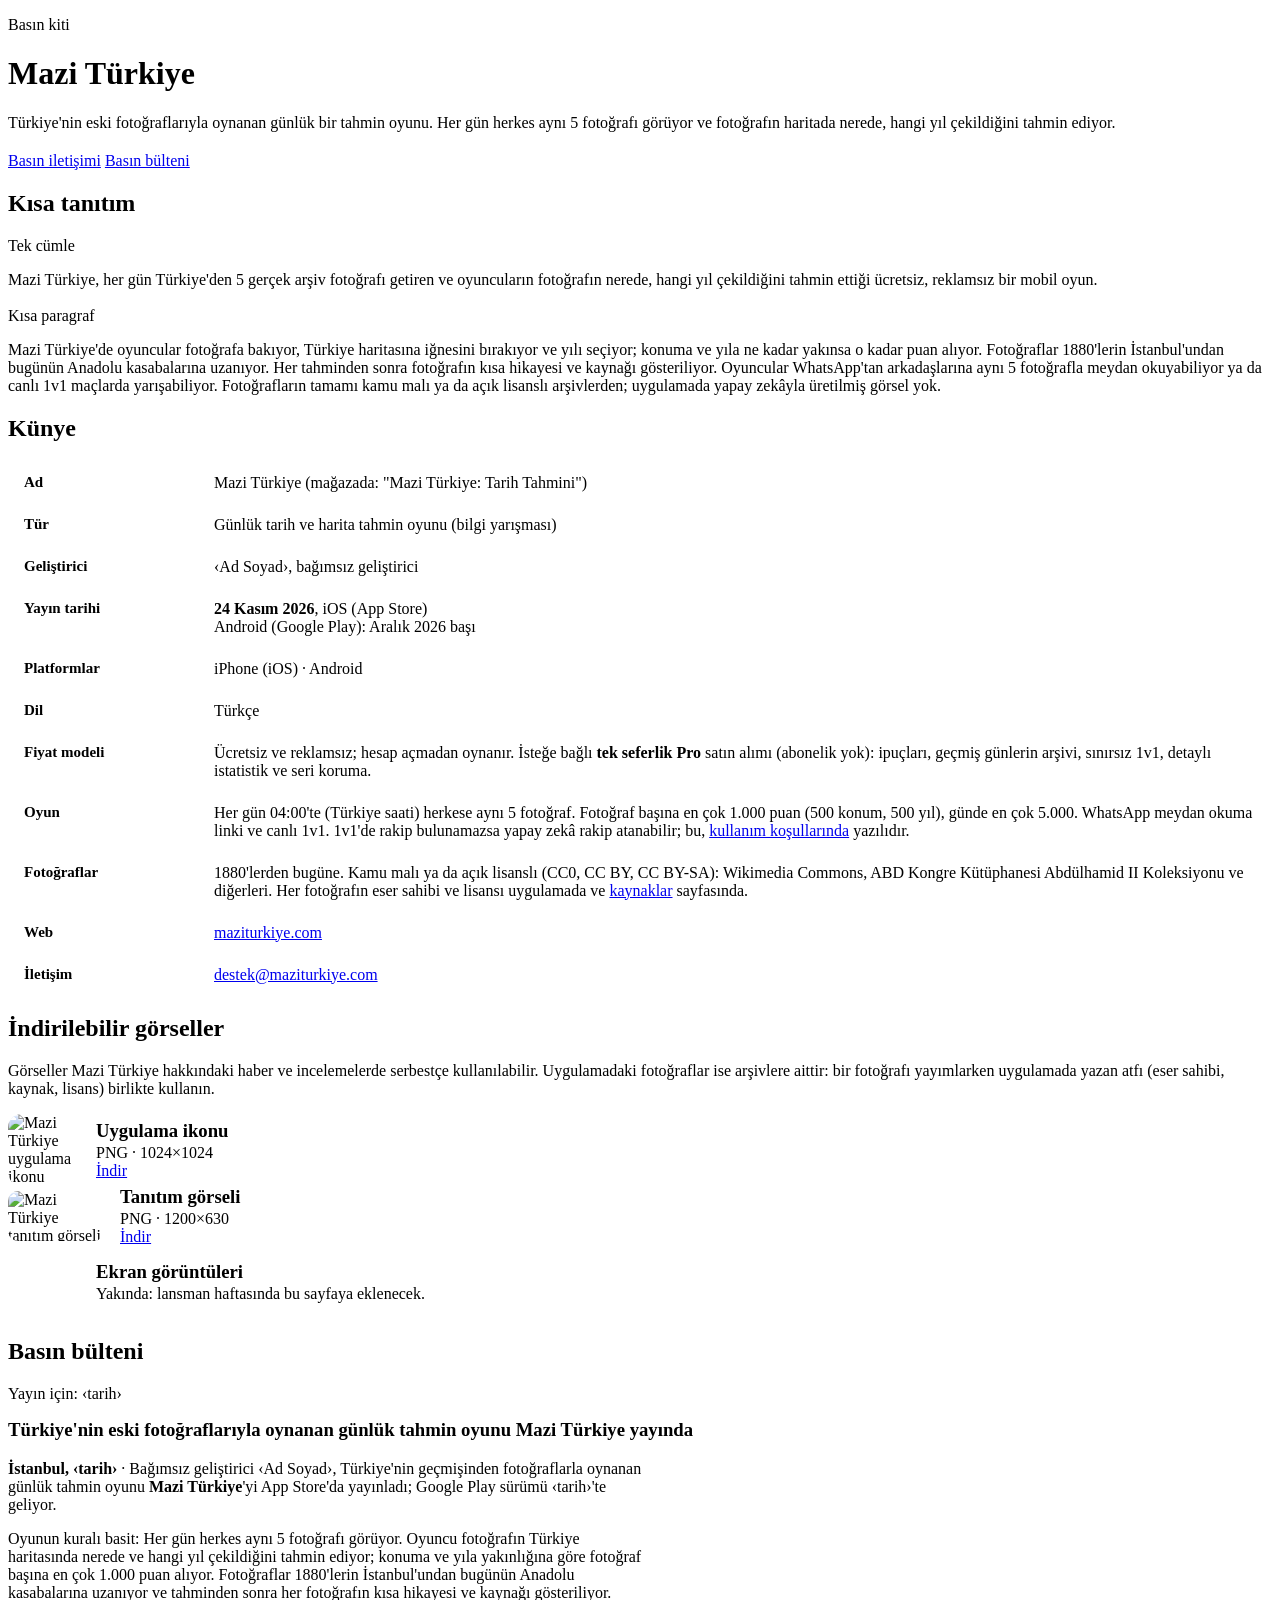
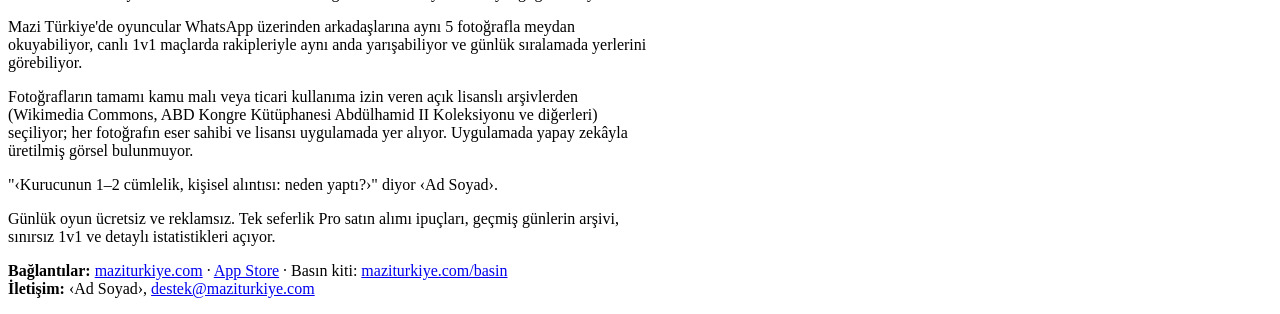
==== basin/index.html @ ca7c2980 "Meydan okuma linkleri: 404 yönlendirmesi" ====
<!doctype html><html lang="tr"><head><meta charset="utf-8"><meta name="viewport" content="width=device-width,initial-scale=1"><link rel="icon" href="/maziturkiye/assets/favicon.png"><link rel="apple-touch-icon" href="/maziturkiye/assets/apple-touch-icon.png"><link rel="preconnect" href="https://fonts.googleapis.com"><link rel="stylesheet" href="https://fonts.googleapis.com/css2?family=Fraunces:opsz,wght@9..144,700;9..144,900&family=Inter:wght@400;600&display=swap"><link rel="stylesheet" href="/maziturkiye/assets/site.css"><script src="/maziturkiye/assets/partials.js" defer></script><title>Basın kiti · Mazi Türkiye</title>
<meta name="description" content="Mazi Türkiye basın kiti: kısa tanıtım, künye, indirilebilir görseller ve basın bülteni.">
<meta property="og:title" content="Basın kiti · Mazi Türkiye"><meta property="og:description" content="Türkiye'nin eski fotoğraflarıyla oynanan günlük tahmin oyunu. Künye, görseller ve basın bülteni."><meta property="og:image" content="https://maziturkiye.com/assets/og.png"><meta property="og:image:width" content="1200"><meta property="og:image:height" content="630"><meta name="twitter:card" content="summary_large_image">
<style>
.kit dl{display:grid;grid-template-columns:minmax(120px,190px) 1fr;gap:0;margin:0;border:1px solid var(--line);border-radius:16px;overflow:hidden;background:var(--surface)}
.kit dt,.kit dd{margin:0;padding:12px 16px;border-top:1px solid var(--line)}
.kit dt{font-weight:600;color:var(--muted);font-size:15px}
.kit dl>:nth-child(-n+2){border-top:0}
.kit .asset{display:flex;gap:16px;align-items:center}
.kit .asset img{width:72px;height:72px;object-fit:cover;border-radius:14px;border:1px solid var(--line);flex:none}
.kit .asset img.wide{width:96px;height:50px;border-radius:10px}
.kit .asset .ph{width:72px;height:72px;border-radius:14px;border:1px dashed var(--line);flex:none}
.kit .asset h3{margin:0 0 2px}
.kit .asset p{margin:0}
.kit blockquote{margin:0;padding:0}
.kit .release p{max-width:40em}
@media (max-width:560px){.kit dl{grid-template-columns:1fr}.kit dd{border-top:0;padding-top:0}}
</style>
</head><body>
<div data-header></div>
<main class="wrap kit">
<p class="label">Basın kiti</p>
<h1>Mazi Türkiye</h1>
<p class="lead">Türkiye'nin eski fotoğraflarıyla oynanan günlük bir tahmin oyunu. Her gün herkes aynı 5 fotoğrafı görüyor ve fotoğrafın haritada nerede, hangi yıl çekildiğini tahmin ediyor.</p>
<div class="row" style="margin:20px 0 8px">
  <a class="btn" href="mailto:destek@maziturkiye.com?subject=Bas%C4%B1n%3A%20Mazi%20T%C3%BCrkiye">Basın iletişimi</a>
  <a class="btn secondary" href="#bulten">Basın bülteni</a>
</div>

<h2>Kısa tanıtım</h2>
<div class="card">
  <p class="label">Tek cümle</p>
  <p>Mazi Türkiye, her gün Türkiye'den 5 gerçek arşiv fotoğrafı getiren ve oyuncuların fotoğrafın nerede, hangi yıl çekildiğini tahmin ettiği ücretsiz, reklamsız bir mobil oyun.</p>
  <p class="label" style="margin-top:18px">Kısa paragraf</p>
  <p>Mazi Türkiye'de oyuncular fotoğrafa bakıyor, Türkiye haritasına iğnesini bırakıyor ve yılı seçiyor; konuma ve yıla ne kadar yakınsa o kadar puan alıyor. Fotoğraflar 1880'lerin İstanbul'undan bugünün Anadolu kasabalarına uzanıyor. Her tahminden sonra fotoğrafın kısa hikayesi ve kaynağı gösteriliyor. Oyuncular WhatsApp'tan arkadaşlarına aynı 5 fotoğrafla meydan okuyabiliyor ya da canlı 1v1 maçlarda yarışabiliyor. Fotoğrafların tamamı kamu malı ya da açık lisanslı arşivlerden; uygulamada yapay zekâyla üretilmiş görsel yok.</p>
</div>

<h2>Künye</h2>
<dl>
  <dt>Ad</dt><dd>Mazi Türkiye <span class="muted small">(mağazada: "Mazi Türkiye: Tarih Tahmini")</span></dd>
  <dt>Tür</dt><dd>Günlük tarih ve harita tahmin oyunu (bilgi yarışması)</dd>
  <dt>Geliştirici</dt><dd><span class="placeholder">‹Ad Soyad›</span>, bağımsız geliştirici</dd>
  <dt>Yayın tarihi</dt><dd><b>24 Kasım 2026</b>, iOS (App Store)<br>Android (Google Play): Aralık 2026 başı</dd>
  <dt>Platformlar</dt><dd>iPhone (iOS) · Android</dd>
  <dt>Dil</dt><dd>Türkçe</dd>
  <dt>Fiyat modeli</dt><dd>Ücretsiz ve reklamsız; hesap açmadan oynanır. İsteğe bağlı <b>tek seferlik Pro</b> satın alımı (abonelik yok): ipuçları, geçmiş günlerin arşivi, sınırsız 1v1, detaylı istatistik ve seri koruma.</dd>
  <dt>Oyun</dt><dd>Her gün 04:00'te (Türkiye saati) herkese aynı 5 fotoğraf. Fotoğraf başına en çok 1.000 puan (500 konum, 500 yıl), günde en çok 5.000. WhatsApp meydan okuma linki ve canlı 1v1. 1v1'de rakip bulunamazsa yapay zekâ rakip atanabilir; bu, <a href="/maziturkiye/kosullar/">kullanım koşullarında</a> yazılıdır.</dd>
  <dt>Fotoğraflar</dt><dd>1880'lerden bugüne. Kamu malı ya da açık lisanslı (CC0, CC BY, CC BY-SA): Wikimedia Commons, ABD Kongre Kütüphanesi Abdülhamid II Koleksiyonu ve diğerleri. Her fotoğrafın eser sahibi ve lisansı uygulamada ve <a href="/maziturkiye/kaynaklar/">kaynaklar</a> sayfasında.</dd>
  <dt>Web</dt><dd><a href="https://maziturkiye.com">maziturkiye.com</a></dd>
  <dt>İletişim</dt><dd><a href="mailto:destek@maziturkiye.com">destek@maziturkiye.com</a></dd>
</dl>

<h2>İndirilebilir görseller</h2>
<p class="muted small">Görseller Mazi Türkiye hakkındaki haber ve incelemelerde serbestçe kullanılabilir. Uygulamadaki fotoğraflar ise arşivlere aittir: bir fotoğrafı yayımlarken uygulamada yazan atfı (eser sahibi, kaynak, lisans) birlikte kullanın.</p>
<div class="grid">
  <div class="card asset"><img src="/maziturkiye/assets/icon.png" alt="Mazi Türkiye uygulama ikonu"><div><h3>Uygulama ikonu</h3><p class="muted small">PNG · 1024×1024</p><p><a href="/maziturkiye/assets/icon.png" download="mazi-turkiye-ikon.png">İndir</a></p></div></div>
  <div class="card asset"><img class="wide" src="/maziturkiye/assets/og.png" alt="Mazi Türkiye tanıtım görseli"><div><h3>Tanıtım görseli</h3><p class="muted small">PNG · 1200×630</p><p><a href="/maziturkiye/assets/og.png" download="mazi-turkiye-tanitim.png">İndir</a></p></div></div>
  <div class="card asset"><span class="ph" aria-hidden="true"></span><div><h3>Ekran görüntüleri</h3><p class="muted small">Yakında: lansman haftasında bu sayfaya eklenecek.</p></div></div>
</div>

<h2 id="bulten">Basın bülteni</h2>
<div class="card release">
  <p class="label">Yayın için: <span class="placeholder">‹tarih›</span></p>
  <h3 style="margin-top:8px">Türkiye'nin eski fotoğraflarıyla oynanan günlük tahmin oyunu Mazi Türkiye yayında</h3>
  <p><b>İstanbul, <span class="placeholder">‹tarih›</span></b> · Bağımsız geliştirici <span class="placeholder">‹Ad Soyad›</span>, Türkiye'nin geçmişinden fotoğraflarla oynanan günlük tahmin oyunu <b>Mazi Türkiye</b>'yi App Store'da yayınladı; Google Play sürümü <span class="placeholder">‹tarih›</span>'te geliyor.</p>
  <p>Oyunun kuralı basit: Her gün herkes aynı 5 fotoğrafı görüyor. Oyuncu fotoğrafın Türkiye haritasında nerede ve hangi yıl çekildiğini tahmin ediyor; konuma ve yıla yakınlığına göre fotoğraf başına en çok 1.000 puan alıyor. Fotoğraflar 1880'lerin İstanbul'undan bugünün Anadolu kasabalarına uzanıyor ve tahminden sonra her fotoğrafın kısa hikayesi ve kaynağı gösteriliyor.</p>
  <p>Mazi Türkiye'de oyuncular WhatsApp üzerinden arkadaşlarına aynı 5 fotoğrafla meydan okuyabiliyor, canlı 1v1 maçlarda rakipleriyle aynı anda yarışabiliyor ve günlük sıralamada yerlerini görebiliyor.</p>
  <p>Fotoğrafların tamamı kamu malı veya ticari kullanıma izin veren açık lisanslı arşivlerden (Wikimedia Commons, ABD Kongre Kütüphanesi Abdülhamid II Koleksiyonu ve diğerleri) seçiliyor; her fotoğrafın eser sahibi ve lisansı uygulamada yer alıyor. Uygulamada yapay zekâyla üretilmiş görsel bulunmuyor.</p>
  <blockquote><p>"<span class="placeholder">‹Kurucunun 1–2 cümlelik, kişisel alıntısı: neden yaptı?›</span>" diyor <span class="placeholder">‹Ad Soyad›</span>.</p></blockquote>
  <p>Günlük oyun ücretsiz ve reklamsız. Tek seferlik Pro satın alımı ipuçları, geçmiş günlerin arşivi, sınırsız 1v1 ve detaylı istatistikleri açıyor.</p>
  <p class="small"><b>Bağlantılar:</b> <a href="https://maziturkiye.com">maziturkiye.com</a> · <a id="as" href="#">App Store</a> · Basın kiti: <a href="/maziturkiye/basin/">maziturkiye.com/basin</a><br><b>İletişim:</b> <span class="placeholder">‹Ad Soyad›</span>, <a href="mailto:destek@maziturkiye.com">destek@maziturkiye.com</a></p>
</div>
</main><div data-footer></div>
<script>addEventListener("DOMContentLoaded",()=>{document.getElementById("as").href=MAZI.appStore;});</script>
</body></html>
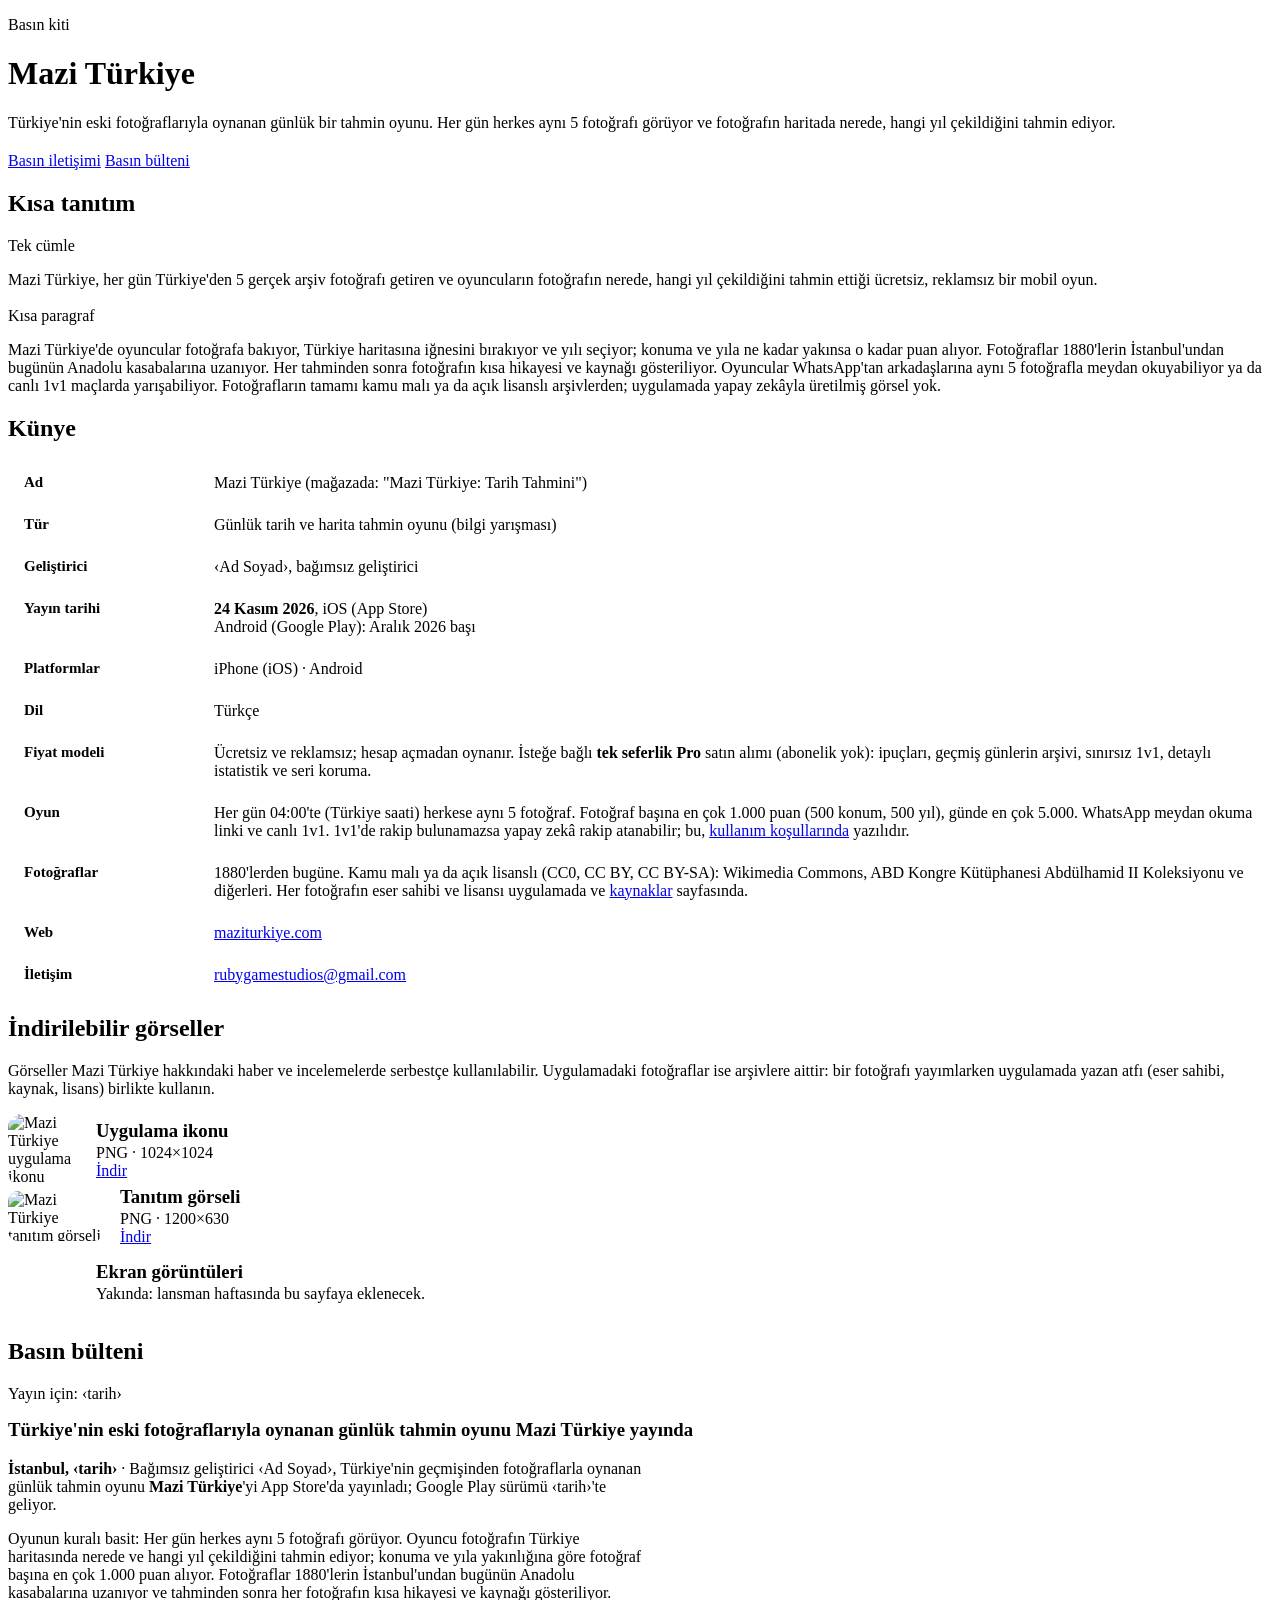
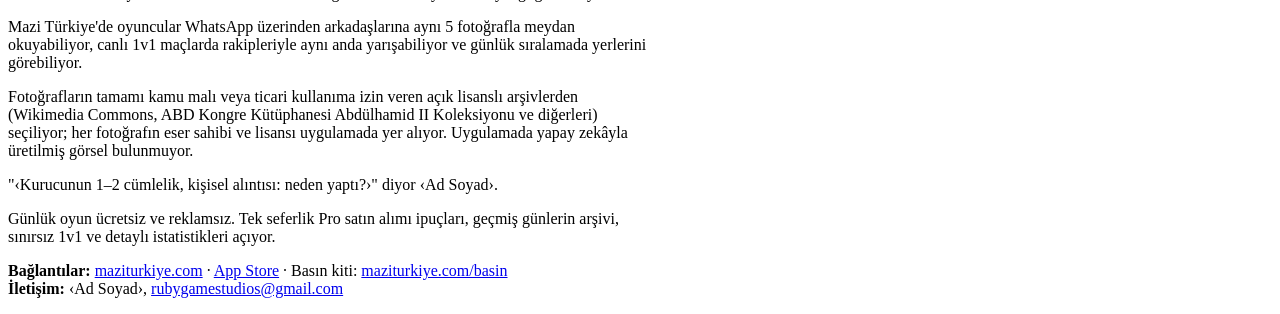
==== commit 8d1675c5: "Support email: rubygamestudios@gmail.com (destek@ mailbox does not exist yet) Co-Authored-By: Claude" ====
--- a/basin/index.html
+++ b/basin/index.html
@@ -23,7 +23,7 @@
 <h1>Mazi Türkiye</h1>
 <p class="lead">Türkiye'nin eski fotoğraflarıyla oynanan günlük bir tahmin oyunu. Her gün herkes aynı 5 fotoğrafı görüyor ve fotoğrafın haritada nerede, hangi yıl çekildiğini tahmin ediyor.</p>
 <div class="row" style="margin:20px 0 8px">
-  <a class="btn" href="mailto:destek@maziturkiye.com?subject=Bas%C4%B1n%3A%20Mazi%20T%C3%BCrkiye">Basın iletişimi</a>
+  <a class="btn" href="mailto:rubygamestudios@gmail.com?subject=Bas%C4%B1n%3A%20Mazi%20T%C3%BCrkiye">Basın iletişimi</a>
   <a class="btn secondary" href="#bulten">Basın bülteni</a>
 </div>
 
@@ -47,7 +47,7 @@
   <dt>Oyun</dt><dd>Her gün 04:00'te (Türkiye saati) herkese aynı 5 fotoğraf. Fotoğraf başına en çok 1.000 puan (500 konum, 500 yıl), günde en çok 5.000. WhatsApp meydan okuma linki ve canlı 1v1. 1v1'de rakip bulunamazsa yapay zekâ rakip atanabilir; bu, <a href="/maziturkiye/kosullar/">kullanım koşullarında</a> yazılıdır.</dd>
   <dt>Fotoğraflar</dt><dd>1880'lerden bugüne. Kamu malı ya da açık lisanslı (CC0, CC BY, CC BY-SA): Wikimedia Commons, ABD Kongre Kütüphanesi Abdülhamid II Koleksiyonu ve diğerleri. Her fotoğrafın eser sahibi ve lisansı uygulamada ve <a href="/maziturkiye/kaynaklar/">kaynaklar</a> sayfasında.</dd>
   <dt>Web</dt><dd><a href="https://maziturkiye.com">maziturkiye.com</a></dd>
-  <dt>İletişim</dt><dd><a href="mailto:destek@maziturkiye.com">destek@maziturkiye.com</a></dd>
+  <dt>İletişim</dt><dd><a href="mailto:rubygamestudios@gmail.com">rubygamestudios@gmail.com</a></dd>
 </dl>
 
 <h2>İndirilebilir görseller</h2>
@@ -68,7 +68,7 @@
   <p>Fotoğrafların tamamı kamu malı veya ticari kullanıma izin veren açık lisanslı arşivlerden (Wikimedia Commons, ABD Kongre Kütüphanesi Abdülhamid II Koleksiyonu ve diğerleri) seçiliyor; her fotoğrafın eser sahibi ve lisansı uygulamada yer alıyor. Uygulamada yapay zekâyla üretilmiş görsel bulunmuyor.</p>
   <blockquote><p>"<span class="placeholder">‹Kurucunun 1–2 cümlelik, kişisel alıntısı: neden yaptı?›</span>" diyor <span class="placeholder">‹Ad Soyad›</span>.</p></blockquote>
   <p>Günlük oyun ücretsiz ve reklamsız. Tek seferlik Pro satın alımı ipuçları, geçmiş günlerin arşivi, sınırsız 1v1 ve detaylı istatistikleri açıyor.</p>
-  <p class="small"><b>Bağlantılar:</b> <a href="https://maziturkiye.com">maziturkiye.com</a> · <a id="as" href="#">App Store</a> · Basın kiti: <a href="/maziturkiye/basin/">maziturkiye.com/basin</a><br><b>İletişim:</b> <span class="placeholder">‹Ad Soyad›</span>, <a href="mailto:destek@maziturkiye.com">destek@maziturkiye.com</a></p>
+  <p class="small"><b>Bağlantılar:</b> <a href="https://maziturkiye.com">maziturkiye.com</a> · <a id="as" href="#">App Store</a> · Basın kiti: <a href="/maziturkiye/basin/">maziturkiye.com/basin</a><br><b>İletişim:</b> <span class="placeholder">‹Ad Soyad›</span>, <a href="mailto:rubygamestudios@gmail.com">rubygamestudios@gmail.com</a></p>
 </div>
 </main><div data-footer></div>
 <script>addEventListener("DOMContentLoaded",()=>{document.getElementById("as").href=MAZI.appStore;});</script>
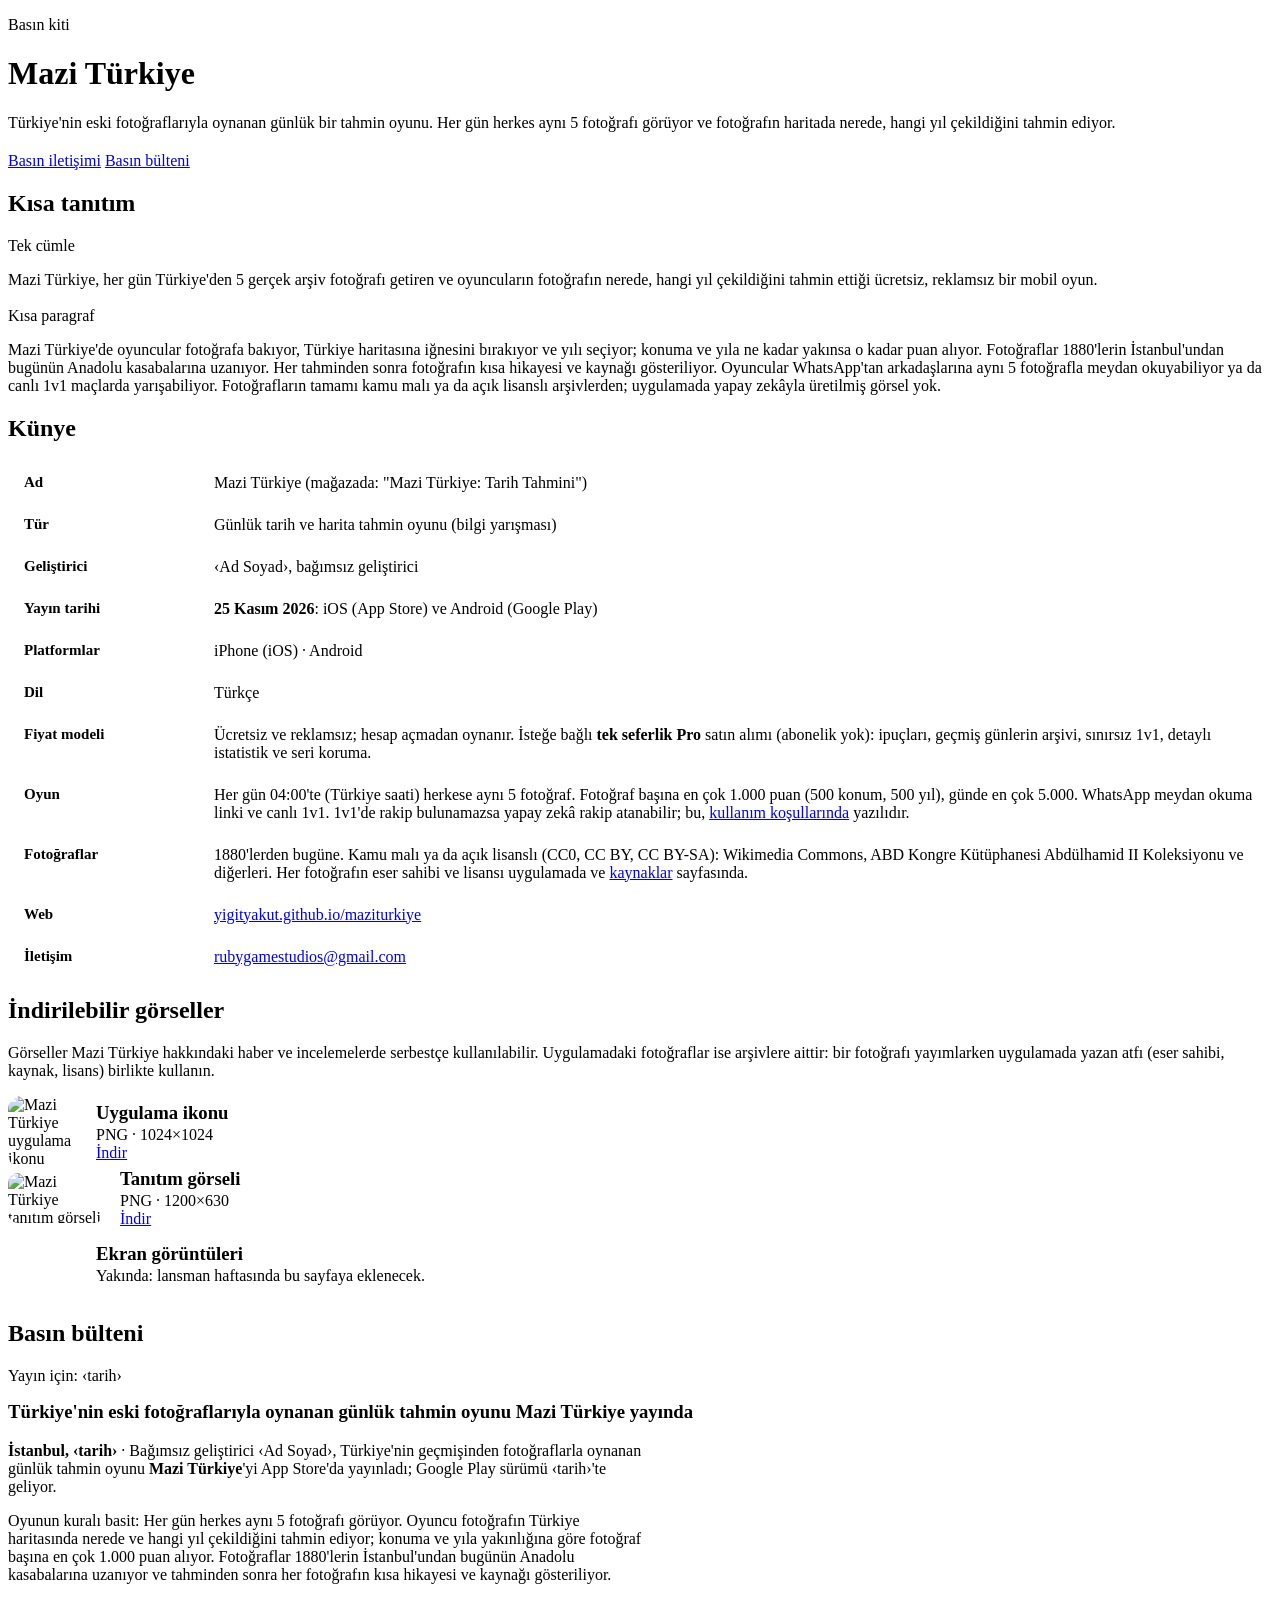
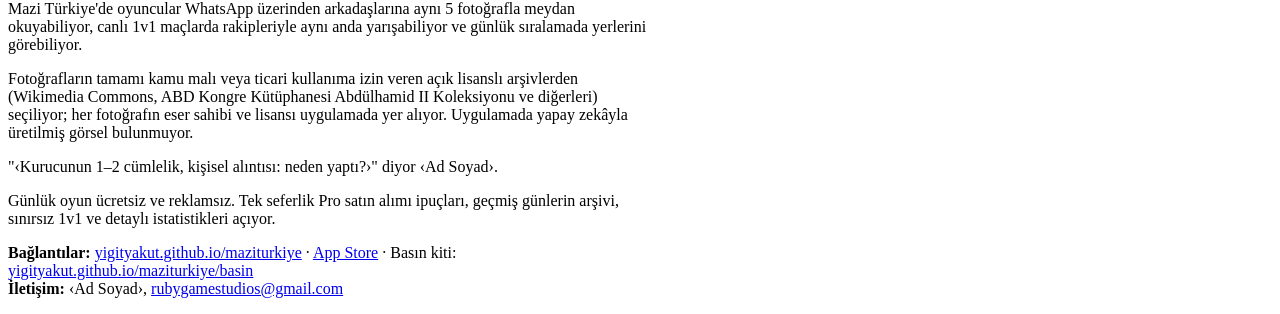
==== commit c219cb91: "Post-launch: real store links, Smart App Banner, waitlist removed, SEO, sitemap" ====
--- a/basin/index.html
+++ b/basin/index.html
@@ -1,6 +1,6 @@
 <!doctype html><html lang="tr"><head><meta charset="utf-8"><meta name="viewport" content="width=device-width,initial-scale=1"><link rel="icon" href="/maziturkiye/assets/favicon.png"><link rel="apple-touch-icon" href="/maziturkiye/assets/apple-touch-icon.png"><link rel="preconnect" href="https://fonts.googleapis.com"><link rel="stylesheet" href="https://fonts.googleapis.com/css2?family=Fraunces:opsz,wght@9..144,700;9..144,900&family=Inter:wght@400;600&display=swap"><link rel="stylesheet" href="/maziturkiye/assets/site.css"><script src="/maziturkiye/assets/partials.js" defer></script><title>Basın kiti · Mazi Türkiye</title>
 <meta name="description" content="Mazi Türkiye basın kiti: kısa tanıtım, künye, indirilebilir görseller ve basın bülteni.">
-<meta property="og:title" content="Basın kiti · Mazi Türkiye"><meta property="og:description" content="Türkiye'nin eski fotoğraflarıyla oynanan günlük tahmin oyunu. Künye, görseller ve basın bülteni."><meta property="og:image" content="https://maziturkiye.com/assets/og.png"><meta property="og:image:width" content="1200"><meta property="og:image:height" content="630"><meta name="twitter:card" content="summary_large_image">
+<meta property="og:title" content="Basın kiti · Mazi Türkiye"><meta property="og:description" content="Türkiye'nin eski fotoğraflarıyla oynanan günlük tahmin oyunu. Künye, görseller ve basın bülteni."><meta property="og:image" content="https://yigityakut.github.io/maziturkiye/assets/og.png"><meta property="og:image:width" content="1200"><meta property="og:image:height" content="630"><meta name="twitter:card" content="summary_large_image">
 <style>
 .kit dl{display:grid;grid-template-columns:minmax(120px,190px) 1fr;gap:0;margin:0;border:1px solid var(--line);border-radius:16px;overflow:hidden;background:var(--surface)}
 .kit dt,.kit dd{margin:0;padding:12px 16px;border-top:1px solid var(--line)}
@@ -40,13 +40,13 @@
   <dt>Ad</dt><dd>Mazi Türkiye <span class="muted small">(mağazada: "Mazi Türkiye: Tarih Tahmini")</span></dd>
   <dt>Tür</dt><dd>Günlük tarih ve harita tahmin oyunu (bilgi yarışması)</dd>
   <dt>Geliştirici</dt><dd><span class="placeholder">‹Ad Soyad›</span>, bağımsız geliştirici</dd>
-  <dt>Yayın tarihi</dt><dd><b>24 Kasım 2026</b>, iOS (App Store)<br>Android (Google Play): Aralık 2026 başı</dd>
+  <dt>Yayın tarihi</dt><dd><b>25 Kasım 2026</b>: iOS (App Store) ve Android (Google Play)</dd>
   <dt>Platformlar</dt><dd>iPhone (iOS) · Android</dd>
   <dt>Dil</dt><dd>Türkçe</dd>
   <dt>Fiyat modeli</dt><dd>Ücretsiz ve reklamsız; hesap açmadan oynanır. İsteğe bağlı <b>tek seferlik Pro</b> satın alımı (abonelik yok): ipuçları, geçmiş günlerin arşivi, sınırsız 1v1, detaylı istatistik ve seri koruma.</dd>
   <dt>Oyun</dt><dd>Her gün 04:00'te (Türkiye saati) herkese aynı 5 fotoğraf. Fotoğraf başına en çok 1.000 puan (500 konum, 500 yıl), günde en çok 5.000. WhatsApp meydan okuma linki ve canlı 1v1. 1v1'de rakip bulunamazsa yapay zekâ rakip atanabilir; bu, <a href="/maziturkiye/kosullar/">kullanım koşullarında</a> yazılıdır.</dd>
   <dt>Fotoğraflar</dt><dd>1880'lerden bugüne. Kamu malı ya da açık lisanslı (CC0, CC BY, CC BY-SA): Wikimedia Commons, ABD Kongre Kütüphanesi Abdülhamid II Koleksiyonu ve diğerleri. Her fotoğrafın eser sahibi ve lisansı uygulamada ve <a href="/maziturkiye/kaynaklar/">kaynaklar</a> sayfasında.</dd>
-  <dt>Web</dt><dd><a href="https://maziturkiye.com">maziturkiye.com</a></dd>
+  <dt>Web</dt><dd><a href="https://yigityakut.github.io/maziturkiye/">yigityakut.github.io/maziturkiye</a></dd>
   <dt>İletişim</dt><dd><a href="mailto:rubygamestudios@gmail.com">rubygamestudios@gmail.com</a></dd>
 </dl>
 
@@ -68,7 +68,7 @@
   <p>Fotoğrafların tamamı kamu malı veya ticari kullanıma izin veren açık lisanslı arşivlerden (Wikimedia Commons, ABD Kongre Kütüphanesi Abdülhamid II Koleksiyonu ve diğerleri) seçiliyor; her fotoğrafın eser sahibi ve lisansı uygulamada yer alıyor. Uygulamada yapay zekâyla üretilmiş görsel bulunmuyor.</p>
   <blockquote><p>"<span class="placeholder">‹Kurucunun 1–2 cümlelik, kişisel alıntısı: neden yaptı?›</span>" diyor <span class="placeholder">‹Ad Soyad›</span>.</p></blockquote>
   <p>Günlük oyun ücretsiz ve reklamsız. Tek seferlik Pro satın alımı ipuçları, geçmiş günlerin arşivi, sınırsız 1v1 ve detaylı istatistikleri açıyor.</p>
-  <p class="small"><b>Bağlantılar:</b> <a href="https://maziturkiye.com">maziturkiye.com</a> · <a id="as" href="#">App Store</a> · Basın kiti: <a href="/maziturkiye/basin/">maziturkiye.com/basin</a><br><b>İletişim:</b> <span class="placeholder">‹Ad Soyad›</span>, <a href="mailto:rubygamestudios@gmail.com">rubygamestudios@gmail.com</a></p>
+  <p class="small"><b>Bağlantılar:</b> <a href="https://yigityakut.github.io/maziturkiye/">yigityakut.github.io/maziturkiye</a> · <a id="as" href="#">App Store</a> · Basın kiti: <a href="/maziturkiye/basin/">yigityakut.github.io/maziturkiye/basin</a><br><b>İletişim:</b> <span class="placeholder">‹Ad Soyad›</span>, <a href="mailto:rubygamestudios@gmail.com">rubygamestudios@gmail.com</a></p>
 </div>
 </main><div data-footer></div>
 <script>addEventListener("DOMContentLoaded",()=>{document.getElementById("as").href=MAZI.appStore;});</script>
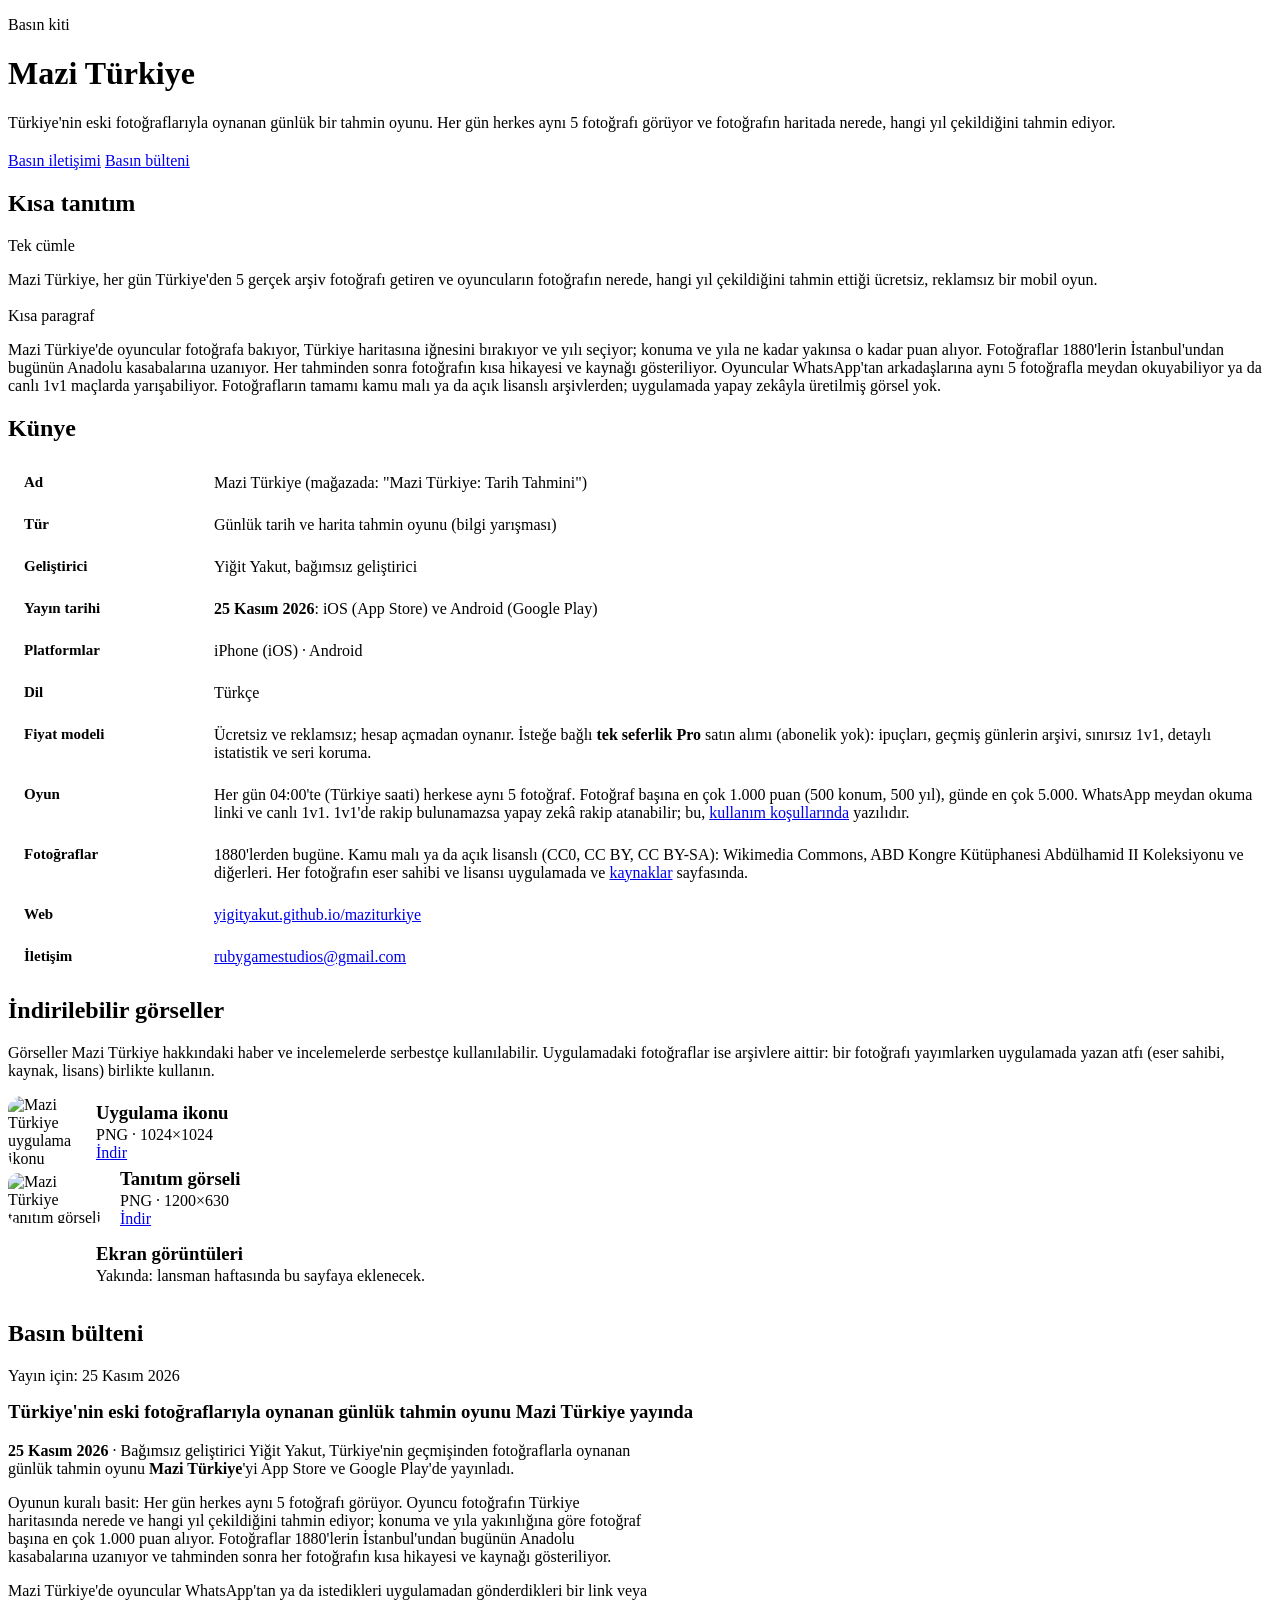
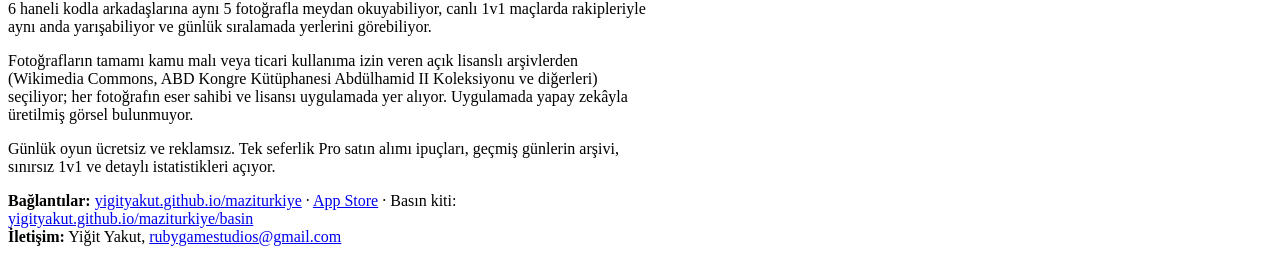
==== commit e6da2791: "Legal pages: data controller name; press kit dates" ====
--- a/basin/index.html
+++ b/basin/index.html
@@ -39,7 +39,7 @@
 <dl>
   <dt>Ad</dt><dd>Mazi Türkiye <span class="muted small">(mağazada: "Mazi Türkiye: Tarih Tahmini")</span></dd>
   <dt>Tür</dt><dd>Günlük tarih ve harita tahmin oyunu (bilgi yarışması)</dd>
-  <dt>Geliştirici</dt><dd><span class="placeholder">‹Ad Soyad›</span>, bağımsız geliştirici</dd>
+  <dt>Geliştirici</dt><dd>Yiğit Yakut, bağımsız geliştirici</dd>
   <dt>Yayın tarihi</dt><dd><b>25 Kasım 2026</b>: iOS (App Store) ve Android (Google Play)</dd>
   <dt>Platformlar</dt><dd>iPhone (iOS) · Android</dd>
   <dt>Dil</dt><dd>Türkçe</dd>
@@ -60,15 +60,14 @@
 
 <h2 id="bulten">Basın bülteni</h2>
 <div class="card release">
-  <p class="label">Yayın için: <span class="placeholder">‹tarih›</span></p>
+  <p class="label">Yayın için: 25 Kasım 2026</p>
   <h3 style="margin-top:8px">Türkiye'nin eski fotoğraflarıyla oynanan günlük tahmin oyunu Mazi Türkiye yayında</h3>
-  <p><b>İstanbul, <span class="placeholder">‹tarih›</span></b> · Bağımsız geliştirici <span class="placeholder">‹Ad Soyad›</span>, Türkiye'nin geçmişinden fotoğraflarla oynanan günlük tahmin oyunu <b>Mazi Türkiye</b>'yi App Store'da yayınladı; Google Play sürümü <span class="placeholder">‹tarih›</span>'te geliyor.</p>
+  <p><b>25 Kasım 2026</b> · Bağımsız geliştirici Yiğit Yakut, Türkiye'nin geçmişinden fotoğraflarla oynanan günlük tahmin oyunu <b>Mazi Türkiye</b>'yi App Store ve Google Play'de yayınladı.</p>
   <p>Oyunun kuralı basit: Her gün herkes aynı 5 fotoğrafı görüyor. Oyuncu fotoğrafın Türkiye haritasında nerede ve hangi yıl çekildiğini tahmin ediyor; konuma ve yıla yakınlığına göre fotoğraf başına en çok 1.000 puan alıyor. Fotoğraflar 1880'lerin İstanbul'undan bugünün Anadolu kasabalarına uzanıyor ve tahminden sonra her fotoğrafın kısa hikayesi ve kaynağı gösteriliyor.</p>
-  <p>Mazi Türkiye'de oyuncular WhatsApp üzerinden arkadaşlarına aynı 5 fotoğrafla meydan okuyabiliyor, canlı 1v1 maçlarda rakipleriyle aynı anda yarışabiliyor ve günlük sıralamada yerlerini görebiliyor.</p>
+  <p>Mazi Türkiye'de oyuncular WhatsApp'tan ya da istedikleri uygulamadan gönderdikleri bir link veya 6 haneli kodla arkadaşlarına aynı 5 fotoğrafla meydan okuyabiliyor, canlı 1v1 maçlarda rakipleriyle aynı anda yarışabiliyor ve günlük sıralamada yerlerini görebiliyor.</p>
   <p>Fotoğrafların tamamı kamu malı veya ticari kullanıma izin veren açık lisanslı arşivlerden (Wikimedia Commons, ABD Kongre Kütüphanesi Abdülhamid II Koleksiyonu ve diğerleri) seçiliyor; her fotoğrafın eser sahibi ve lisansı uygulamada yer alıyor. Uygulamada yapay zekâyla üretilmiş görsel bulunmuyor.</p>
-  <blockquote><p>"<span class="placeholder">‹Kurucunun 1–2 cümlelik, kişisel alıntısı: neden yaptı?›</span>" diyor <span class="placeholder">‹Ad Soyad›</span>.</p></blockquote>
   <p>Günlük oyun ücretsiz ve reklamsız. Tek seferlik Pro satın alımı ipuçları, geçmiş günlerin arşivi, sınırsız 1v1 ve detaylı istatistikleri açıyor.</p>
-  <p class="small"><b>Bağlantılar:</b> <a href="https://yigityakut.github.io/maziturkiye/">yigityakut.github.io/maziturkiye</a> · <a id="as" href="#">App Store</a> · Basın kiti: <a href="/maziturkiye/basin/">yigityakut.github.io/maziturkiye/basin</a><br><b>İletişim:</b> <span class="placeholder">‹Ad Soyad›</span>, <a href="mailto:rubygamestudios@gmail.com">rubygamestudios@gmail.com</a></p>
+  <p class="small"><b>Bağlantılar:</b> <a href="https://yigityakut.github.io/maziturkiye/">yigityakut.github.io/maziturkiye</a> · <a id="as" href="#">App Store</a> · Basın kiti: <a href="/maziturkiye/basin/">yigityakut.github.io/maziturkiye/basin</a><br><b>İletişim:</b> Yiğit Yakut, <a href="mailto:rubygamestudios@gmail.com">rubygamestudios@gmail.com</a></p>
 </div>
 </main><div data-footer></div>
 <script>addEventListener("DOMContentLoaded",()=>{document.getElementById("as").href=MAZI.appStore;});</script>
